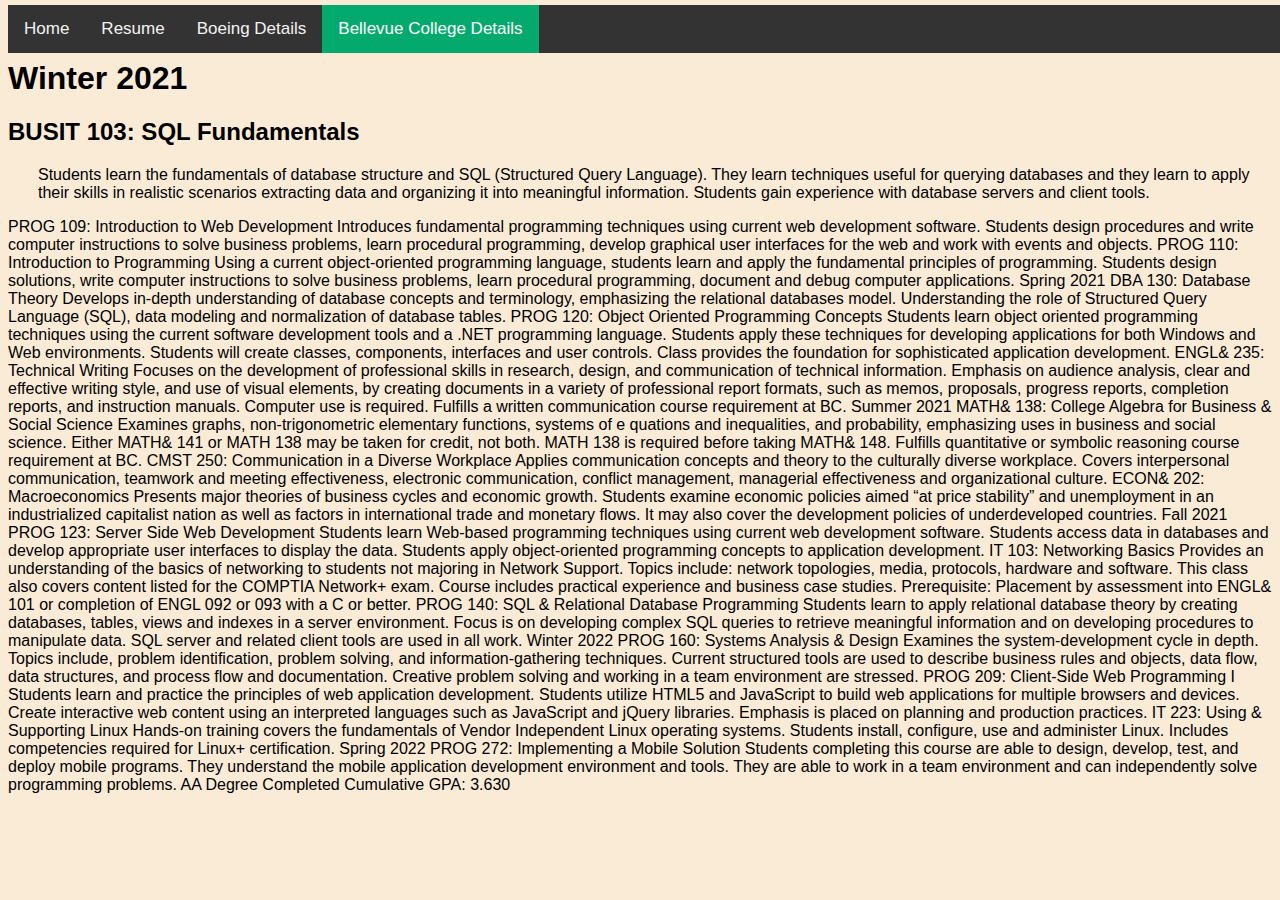
==== bellevue_college_details.html @ 916b845d "First working draft version" ====
<html>
<head>
   <link rel="stylesheet" type="text/css" href="css/site.css">
   <title>James Buck - Resume</title>
</head>
<body>

<div class="topnav">
  <a href="index.html">Home</a>
  <a href="resume.html">Resume</a>
  <a href="boeing_details.html">Boeing Details</a>
  <a class="active" href="bellevue_college_details.html">Bellevue College Details</a>
</div>

<div class="main">

<h1>Winter 2021</h1>
<h2>BUSIT 103: SQL Fundamentals</h2>
<p class="shifted">
Students learn the fundamentals of database structure and SQL (Structured Query Language). They learn techniques useful for querying databases and they learn to apply their skills in realistic scenarios extracting data and organizing it into meaningful information. Students gain experience with database servers and client tools.
</p>

PROG 109: Introduction to Web Development

Introduces fundamental programming techniques using current web development software. Students design procedures and write computer instructions to solve business problems, learn procedural programming, develop graphical user interfaces for the web and work with events and objects.

PROG 110: Introduction to Programming

Using a current object-oriented programming language, students learn and apply the fundamental principles of programming. Students design solutions, write computer instructions to solve business problems, learn procedural programming, document and debug computer applications.

Spring 2021
DBA 130: Database Theory

Develops in-depth understanding of database concepts and terminology, emphasizing the relational databases model. Understanding the role of Structured Query Language (SQL), data modeling and normalization of database tables.

PROG 120: Object Oriented Programming Concepts

Students learn object oriented programming techniques using the current software development tools and a .NET programming language. Students apply these techniques for developing applications for both Windows and Web environments. Students will create classes, components, interfaces and user controls. Class provides the foundation for sophisticated application development.

ENGL& 235: Technical Writing

Focuses on the development of professional skills in research, design, and communication of technical information. Emphasis on audience analysis, clear and effective writing style, and use of visual elements, by creating documents in a variety of professional report formats, such as memos, proposals, progress reports, completion reports, and instruction manuals. Computer use is required. Fulfills a written communication course requirement at BC.

Summer 2021
MATH& 138: College Algebra for Business & Social Science

Examines graphs, non-trigonometric elementary functions, systems of e quations and inequalities, and probability, emphasizing uses in business and social science. Either MATH& 141 or MATH 138 may be taken for credit, not both. MATH 138 is required before taking MATH& 148. Fulfills quantitative or symbolic reasoning course requirement at BC.

CMST 250: Communication in a Diverse Workplace

Applies communication concepts and theory to the culturally diverse workplace. Covers interpersonal communication, teamwork and meeting effectiveness, electronic communication, conflict management, managerial effectiveness and organizational culture.

ECON& 202: Macroeconomics

Presents major theories of business cycles and economic growth. Students examine economic policies aimed “at price stability” and unemployment in an industrialized capitalist nation as well as factors in international trade and monetary flows. It may also cover the development policies of underdeveloped countries.

Fall 2021
PROG 123: Server Side Web Development

Students learn Web-based programming techniques using current web development software. Students access data in databases and develop appropriate user interfaces to display the data. Students apply object-oriented programming concepts to application development.

IT 103: Networking Basics

Provides an understanding of the basics of networking to students not majoring in Network Support. Topics include: network topologies, media, protocols, hardware and software. This class also covers content listed for the COMPTIA Network+ exam. Course includes practical experience and business case studies. Prerequisite: Placement by assessment into ENGL& 101 or completion of ENGL 092 or 093 with a C or better.

PROG 140: SQL & Relational Database Programming

Students learn to apply relational database theory by creating databases, tables, views and indexes in a server environment. Focus is on developing complex SQL queries to retrieve meaningful information and on developing procedures to manipulate data. SQL server and related client tools are used in all work.

Winter 2022
PROG 160: Systems Analysis & Design

Examines the system-development cycle in depth. Topics include, problem identification, problem solving, and information-gathering techniques. Current structured tools are used to describe business rules and objects, data flow, data structures, and process flow and documentation. Creative problem solving and working in a team environment are stressed.

PROG 209: Client-Side Web Programming I

Students learn and practice the principles of web application development. Students utilize HTML5 and JavaScript to build web applications for multiple browsers and devices. Create interactive web content using an interpreted languages such as JavaScript and jQuery libraries. Emphasis is placed on planning and production practices.

IT 223: Using & Supporting Linux

Hands-on training covers the fundamentals of Vendor Independent Linux operating systems. Students install, configure, use and administer Linux. Includes competencies required for Linux+ certification.

Spring 2022
PROG 272: Implementing a Mobile Solution

Students completing this course are able to design, develop, test, and deploy mobile programs. They understand the mobile application development environment and tools. They are able to work in a team environment and can independently solve programming problems.

AA Degree Completed
Cumulative GPA: 3.630
</div>

</body>
</html>
---- css/site.css ----
body {
   background-color: antiquewhite;
   background-repeat: repeat;
   font-family: Verdana, Geneva, Tahoma, sans-serif;
}

p.shifted {
   margin-left: 30px;
}


/* Add a black background color to the top navigation */
.topnav {
   background-color: #333;
   overflow: hidden;
   position: fixed; /* Set the navbar to fixed position */
   top: 5; /* Position the navbar at the top of the page */
   width: 100%; /* Full width */
}

/* Style the links inside the navigation bar */
.topnav a {
   float: left;
   display: block;
   color: #f2f2f2;
   text-align: center;
   padding: 14px 16px;
   text-decoration: none;
   font-size: 17px;
}

/* Change the color of links on hover */
.topnav a:hover {
   background-color: #ddd;
   color: black;
}

/* Add a color to the active/current link */
.topnav a.active {
   background-color: #04AA6D;
   color: white;
}

/* Main content */
.main {
   margin-top: 60px; /* Add a top margin to avoid content overlay */
}
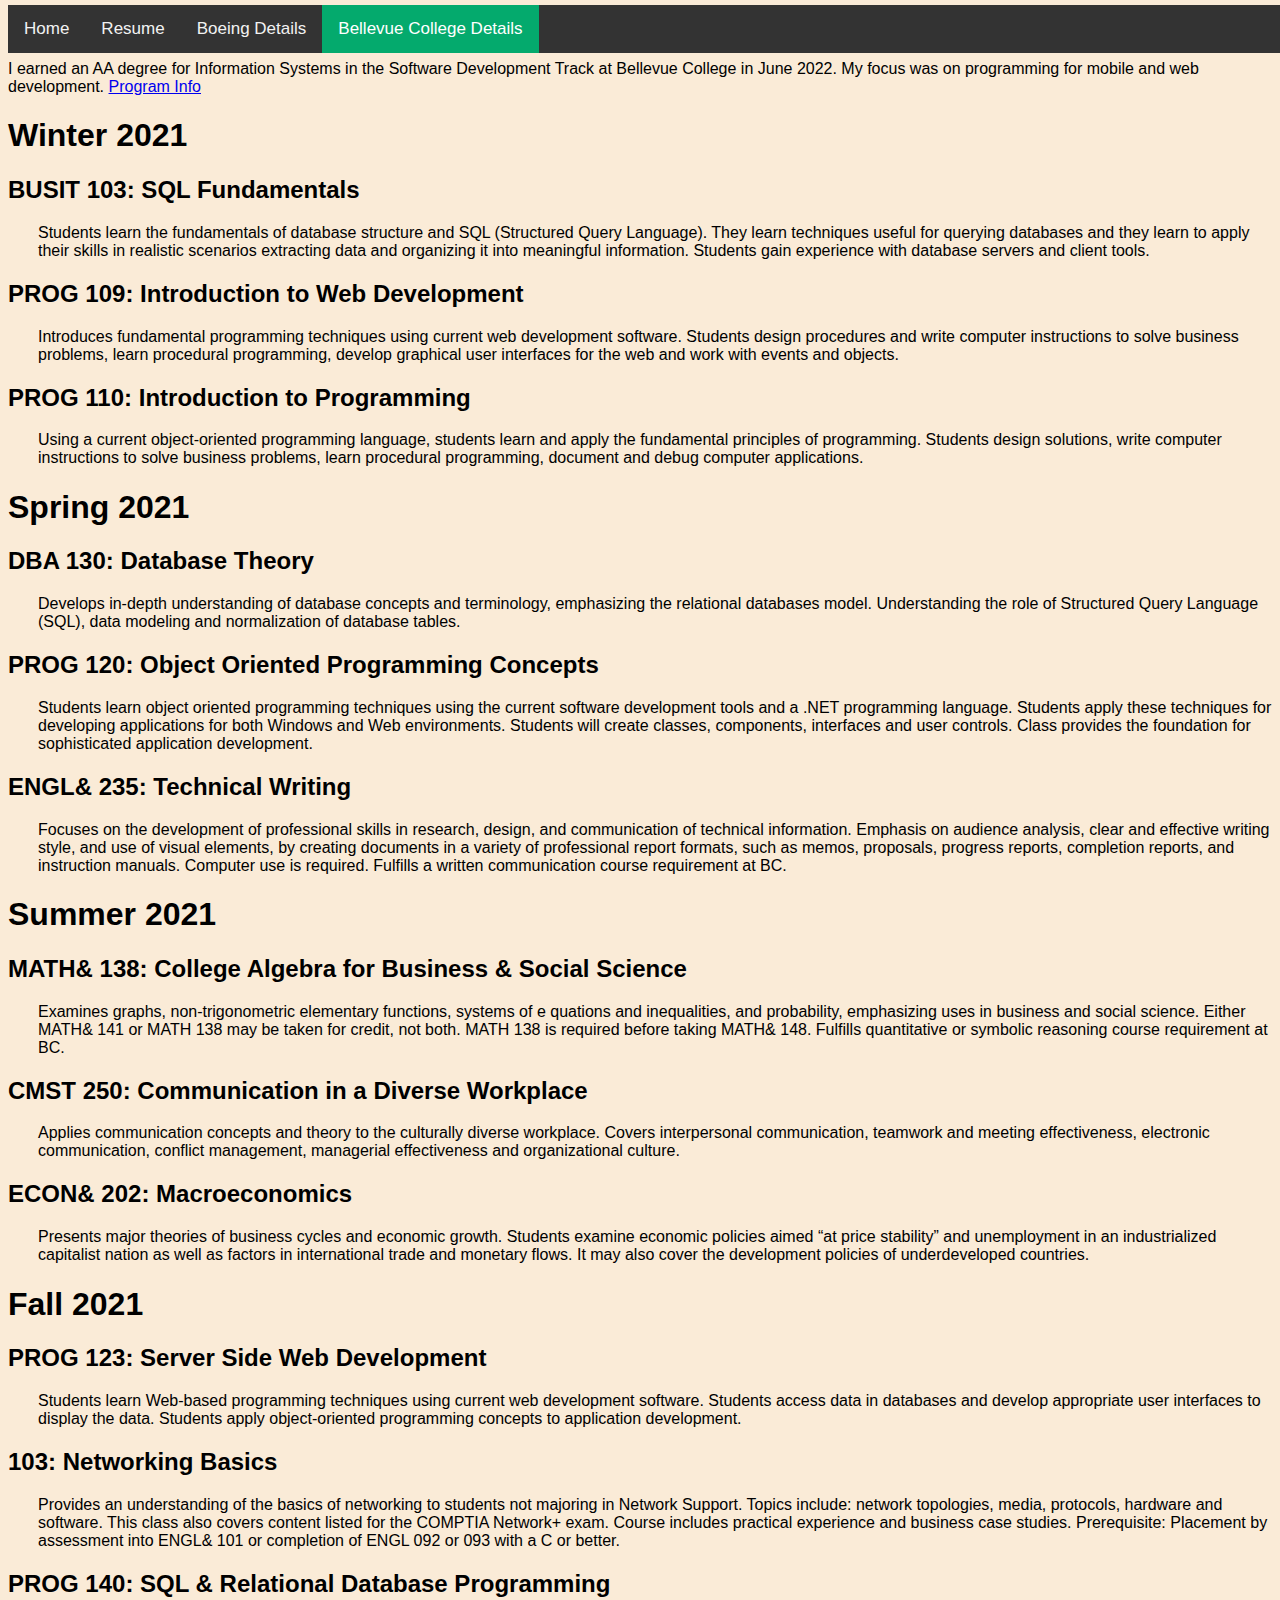
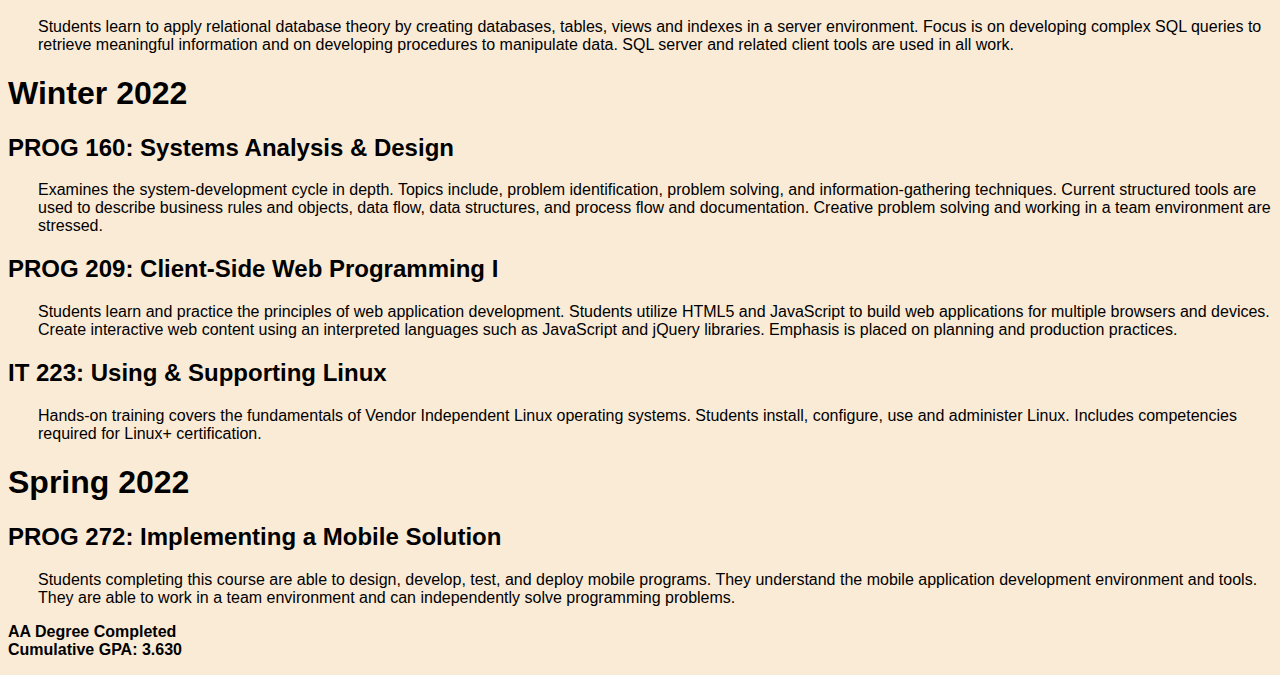
==== commit a7eaab25: "Revision 2: More or final content for now." ====
--- a/bellevue_college_details.html
+++ b/bellevue_college_details.html
@@ -14,79 +14,107 @@
 
 <div class="main">
 
+<p>
+I earned an AA degree for Information Systems in the Software Development Track at Bellevue College in June 2022.  My focus was on programming for mobile and web development.
+<a href="https://catalog.bellevuecollege.edu/preview_program.php?catoid=7&poid=1637&returnto=292" target="_blank">Program Info</a>
+</p>
+
 <h1>Winter 2021</h1>
 <h2>BUSIT 103: SQL Fundamentals</h2>
 <p class="shifted">
 Students learn the fundamentals of database structure and SQL (Structured Query Language). They learn techniques useful for querying databases and they learn to apply their skills in realistic scenarios extracting data and organizing it into meaningful information. Students gain experience with database servers and client tools.
 </p>
 
-PROG 109: Introduction to Web Development
+<h2>PROG 109: Introduction to Web Development</h2>
+<p class="shifted">
+Introduces fundamental programming techniques using current web development software. Students design procedures and write computer instructions to solve business problems, learn procedural programming, develop graphical user interfaces for the web and work with events and objects.
+</p>
 
-Introduces fundamental programming techniques using current web development software. Students design procedures and write computer instructions to solve business problems, learn procedural programming, develop graphical user interfaces for the web and work with events and objects.
+<h2>PROG 110: Introduction to Programming</h2>
+<p class="shifted">
+Using a current object-oriented programming language, students learn and apply the fundamental principles of programming. Students design solutions, write computer instructions to solve business problems, learn procedural programming, document and debug computer applications.
+</p>
 
-PROG 110: Introduction to Programming
+<h1>Spring 2021</h1>
 
-Using a current object-oriented programming language, students learn and apply the fundamental principles of programming. Students design solutions, write computer instructions to solve business problems, learn procedural programming, document and debug computer applications.
+<h2>DBA 130: Database Theory</h2>
+<p class="shifted">
+Develops in-depth understanding of database concepts and terminology, emphasizing the relational databases model. Understanding the role of Structured Query Language (SQL), data modeling and normalization of database tables.
+</p>
 
-Spring 2021
-DBA 130: Database Theory
+<h2>PROG 120: Object Oriented Programming Concepts</h2>
+<p class="shifted">
+Students learn object oriented programming techniques using the current software development tools and a .NET programming language. Students apply these techniques for developing applications for both Windows and Web environments. Students will create classes, components, interfaces and user controls. Class provides the foundation for sophisticated application development.
+</p>
 
-Develops in-depth understanding of database concepts and terminology, emphasizing the relational databases model. Understanding the role of Structured Query Language (SQL), data modeling and normalization of database tables.
+<h2>ENGL& 235: Technical Writing</h2>
+<p class="shifted">
+Focuses on the development of professional skills in research, design, and communication of technical information. Emphasis on audience analysis, clear and effective writing style, and use of visual elements, by creating documents in a variety of professional report formats, such as memos, proposals, progress reports, completion reports, and instruction manuals. Computer use is required. Fulfills a written communication course requirement at BC.
+</p>
 
-PROG 120: Object Oriented Programming Concepts
+<h1>Summer 2021</h1>
 
-Students learn object oriented programming techniques using the current software development tools and a .NET programming language. Students apply these techniques for developing applications for both Windows and Web environments. Students will create classes, components, interfaces and user controls. Class provides the foundation for sophisticated application development.
+<h2>MATH& 138: College Algebra for Business & Social Science</h2>
+<p class="shifted">
+Examines graphs, non-trigonometric elementary functions, systems of e quations and inequalities, and probability, emphasizing uses in business and social science. Either MATH& 141 or MATH 138 may be taken for credit, not both. MATH 138 is required before taking MATH& 148. Fulfills quantitative or symbolic reasoning course requirement at BC.
+</p>
 
-ENGL& 235: Technical Writing
+<h2>CMST 250: Communication in a Diverse Workplace</h2>
+<p class="shifted">
+Applies communication concepts and theory to the culturally diverse workplace. Covers interpersonal communication, teamwork and meeting effectiveness, electronic communication, conflict management, managerial effectiveness and organizational culture.
+</p>
 
-Focuses on the development of professional skills in research, design, and communication of technical information. Emphasis on audience analysis, clear and effective writing style, and use of visual elements, by creating documents in a variety of professional report formats, such as memos, proposals, progress reports, completion reports, and instruction manuals. Computer use is required. Fulfills a written communication course requirement at BC.
+<h2>ECON& 202: Macroeconomics</h2>
+<p class="shifted">
+Presents major theories of business cycles and economic growth. Students examine economic policies aimed “at price stability” and unemployment in an industrialized capitalist nation as well as factors in international trade and monetary flows. It may also cover the development policies of underdeveloped countries.
+</p>
 
-Summer 2021
-MATH& 138: College Algebra for Business & Social Science
+<h1>Fall 2021</h1>
 
-Examines graphs, non-trigonometric elementary functions, systems of e quations and inequalities, and probability, emphasizing uses in business and social science. Either MATH& 141 or MATH 138 may be taken for credit, not both. MATH 138 is required before taking MATH& 148. Fulfills quantitative or symbolic reasoning course requirement at BC.
+<h2>PROG 123: Server Side Web Development</h2>
+<p class="shifted">
+Students learn Web-based programming techniques using current web development software. Students access data in databases and develop appropriate user interfaces to display the data. Students apply object-oriented programming concepts to application development.
+</p>
 
-CMST 250: Communication in a Diverse Workplace
+<h2>103: Networking Basics</h2>
+<p class="shifted">
+Provides an understanding of the basics of networking to students not majoring in Network Support. Topics include: network topologies, media, protocols, hardware and software. This class also covers content listed for the COMPTIA Network+ exam. Course includes practical experience and business case studies. Prerequisite: Placement by assessment into ENGL& 101 or completion of ENGL 092 or 093 with a C or better.
+</p>
 
-Applies communication concepts and theory to the culturally diverse workplace. Covers interpersonal communication, teamwork and meeting effectiveness, electronic communication, conflict management, managerial effectiveness and organizational culture.
+<h2>PROG 140: SQL & Relational Database Programming</h2>
+<p class="shifted">
+Students learn to apply relational database theory by creating databases, tables, views and indexes in a server environment. Focus is on developing complex SQL queries to retrieve meaningful information and on developing procedures to manipulate data. SQL server and related client tools are used in all work.
+</p>
 
-ECON& 202: Macroeconomics
+<h1>Winter 2022</h1>
 
-Presents major theories of business cycles and economic growth. Students examine economic policies aimed “at price stability” and unemployment in an industrialized capitalist nation as well as factors in international trade and monetary flows. It may also cover the development policies of underdeveloped countries.
+<h2>PROG 160: Systems Analysis & Design</h2>
+<p class="shifted">
+Examines the system-development cycle in depth. Topics include, problem identification, problem solving, and information-gathering techniques. Current structured tools are used to describe business rules and objects, data flow, data structures, and process flow and documentation. Creative problem solving and working in a team environment are stressed.
+</p>
 
-Fall 2021
-PROG 123: Server Side Web Development
+<h2>PROG 209: Client-Side Web Programming I</h2>
+<p class="shifted">
+Students learn and practice the principles of web application development. Students utilize HTML5 and JavaScript to build web applications for multiple browsers and devices. Create interactive web content using an interpreted languages such as JavaScript and jQuery libraries. Emphasis is placed on planning and production practices.
+</p>
 
-Students learn Web-based programming techniques using current web development software. Students access data in databases and develop appropriate user interfaces to display the data. Students apply object-oriented programming concepts to application development.
+<h2>IT 223: Using & Supporting Linux</h2>
+<p class="shifted">
+Hands-on training covers the fundamentals of Vendor Independent Linux operating systems. Students install, configure, use and administer Linux. Includes competencies required for Linux+ certification.
+</p>
 
-IT 103: Networking Basics
+<h1>Spring 2022</h1>
 
-Provides an understanding of the basics of networking to students not majoring in Network Support. Topics include: network topologies, media, protocols, hardware and software. This class also covers content listed for the COMPTIA Network+ exam. Course includes practical experience and business case studies. Prerequisite: Placement by assessment into ENGL& 101 or completion of ENGL 092 or 093 with a C or better.
+<h2>PROG 272: Implementing a Mobile Solution</h2>
+<p class="shifted">
+Students completing this course are able to design, develop, test, and deploy mobile programs. They understand the mobile application development environment and tools. They are able to work in a team environment and can independently solve programming problems.
+</p>
 
-PROG 140: SQL & Relational Database Programming
+<p><b>
+AA Degree Completed<br>
+Cumulative GPA: 3.630
+</b></p>
 
-Students learn to apply relational database theory by creating databases, tables, views and indexes in a server environment. Focus is on developing complex SQL queries to retrieve meaningful information and on developing procedures to manipulate data. SQL server and related client tools are used in all work.
-
-Winter 2022
-PROG 160: Systems Analysis & Design
-
-Examines the system-development cycle in depth. Topics include, problem identification, problem solving, and information-gathering techniques. Current structured tools are used to describe business rules and objects, data flow, data structures, and process flow and documentation. Creative problem solving and working in a team environment are stressed.
-
-PROG 209: Client-Side Web Programming I
-
-Students learn and practice the principles of web application development. Students utilize HTML5 and JavaScript to build web applications for multiple browsers and devices. Create interactive web content using an interpreted languages such as JavaScript and jQuery libraries. Emphasis is placed on planning and production practices.
-
-IT 223: Using & Supporting Linux
-
-Hands-on training covers the fundamentals of Vendor Independent Linux operating systems. Students install, configure, use and administer Linux. Includes competencies required for Linux+ certification.
-
-Spring 2022
-PROG 272: Implementing a Mobile Solution
-
-Students completing this course are able to design, develop, test, and deploy mobile programs. They understand the mobile application development environment and tools. They are able to work in a team environment and can independently solve programming problems.
-
-AA Degree Completed
-Cumulative GPA: 3.630
 </div>
 
 </body>
--- a/css/site.css
+++ b/css/site.css
@@ -8,6 +8,13 @@
    margin-left: 30px;
 }
 
+p.mybanner {
+   color: purple;
+   text-align: center;
+   text-decoration:solid;
+   font-size: x-large;
+   text-shadow: 0 0 3px #ff0000, 0 0 5px #0000ff;
+}
 
 /* Add a black background color to the top navigation */
 .topnav {
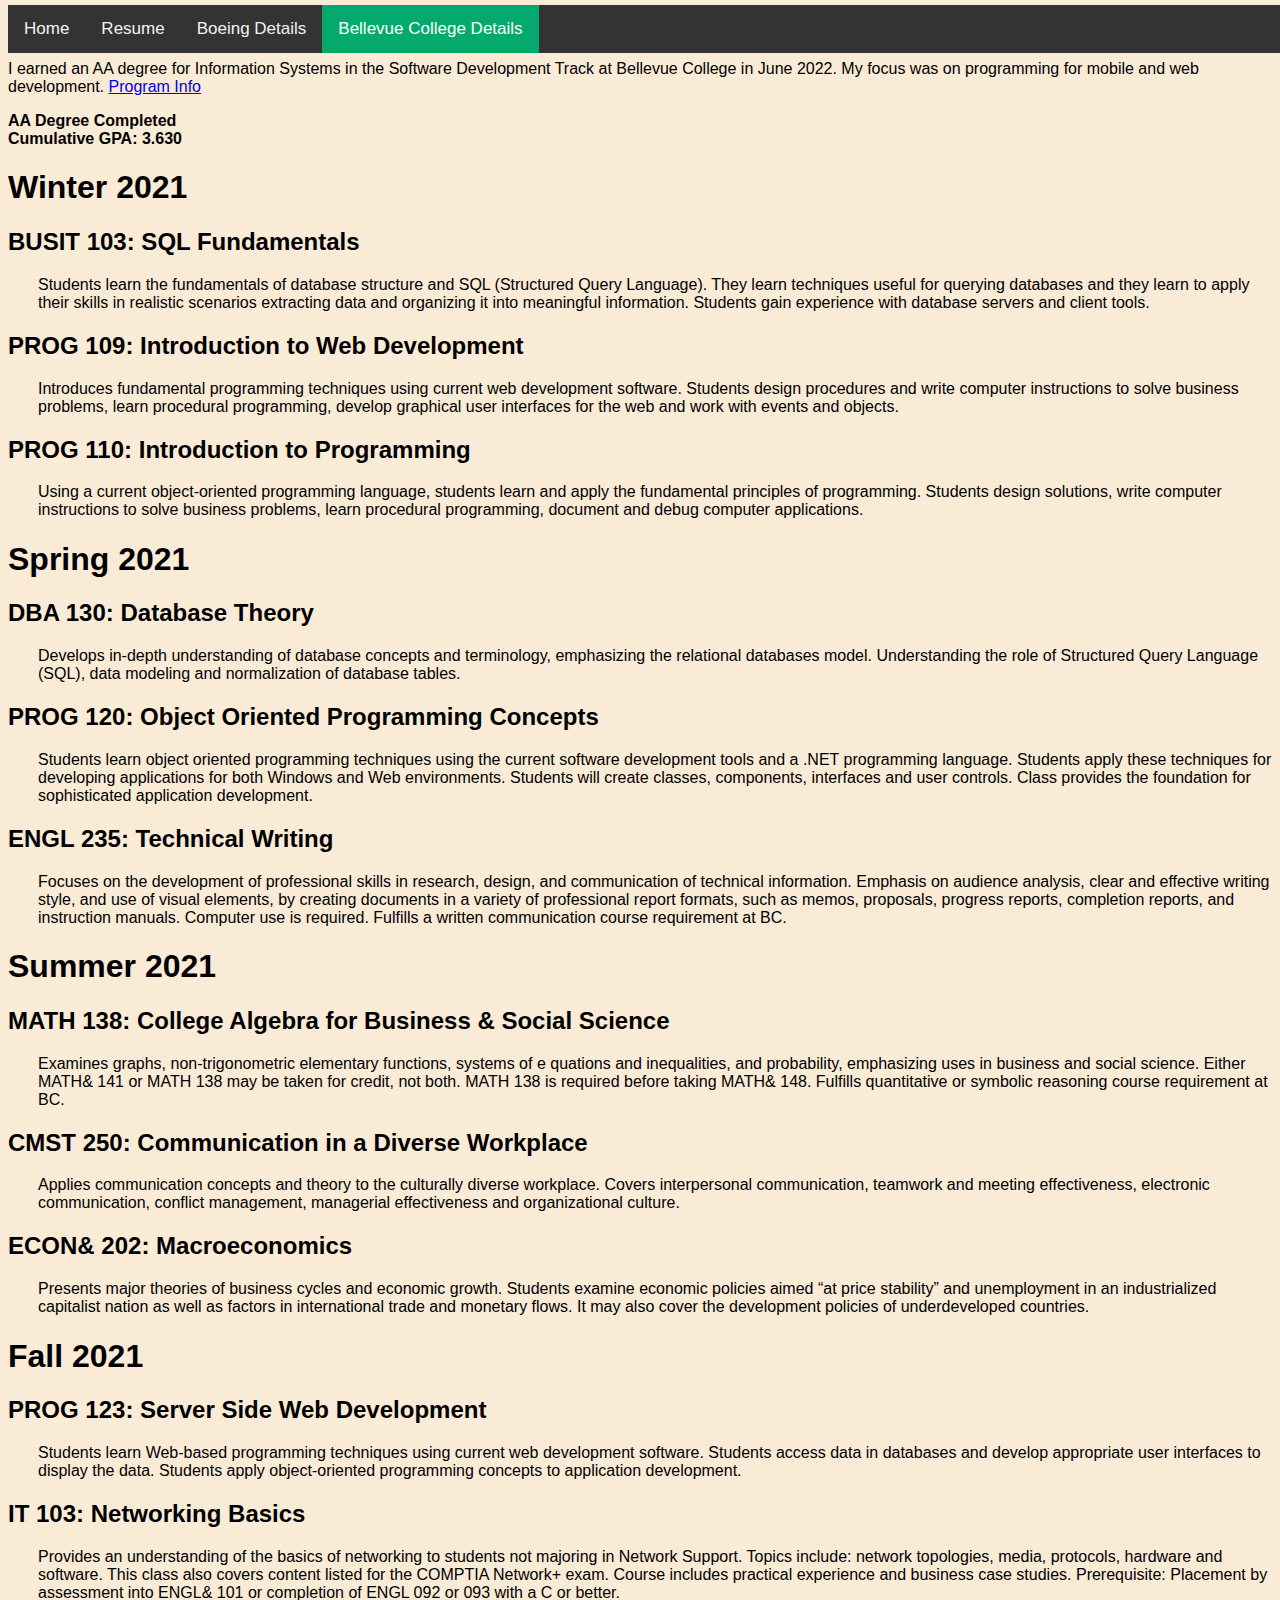
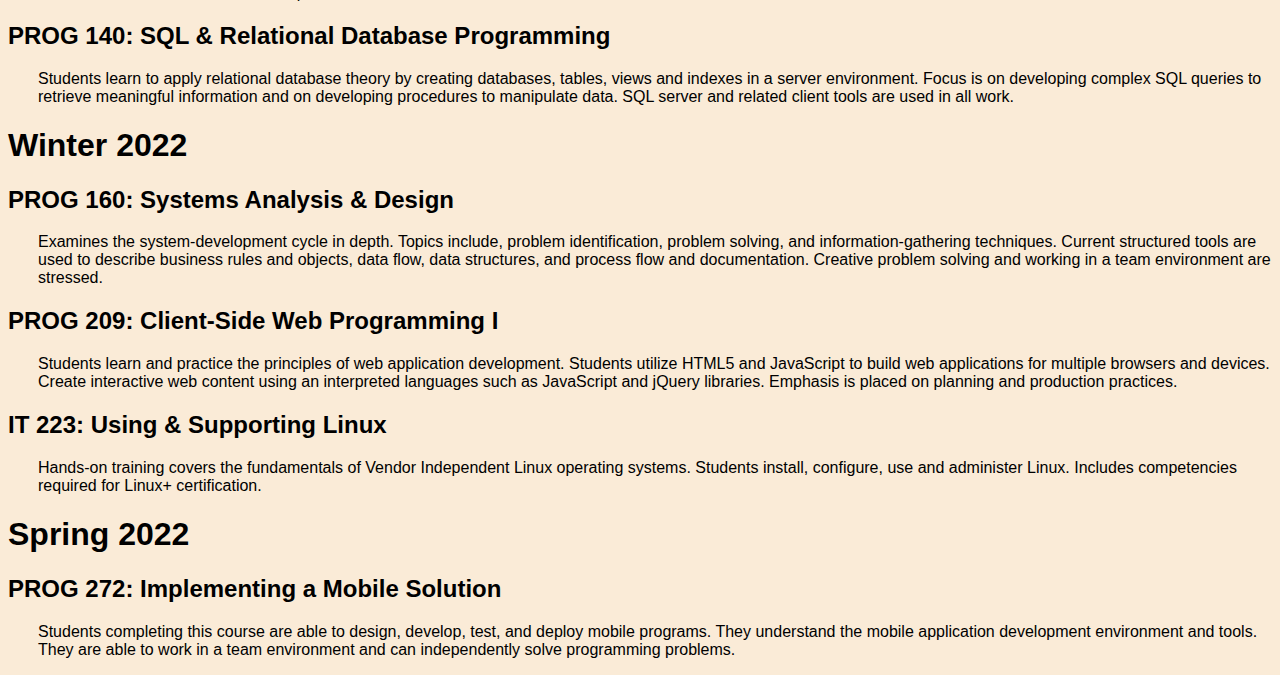
==== commit 1efae010: "Corrected texts" ====
--- a/bellevue_college_details.html
+++ b/bellevue_college_details.html
@@ -2,6 +2,7 @@
 <head>
    <link rel="stylesheet" type="text/css" href="css/site.css">
    <title>James Buck - Resume</title>
+   <meta name="viewport" content="width=device-width, initial-scale=1">
 </head>
 <body>
 
@@ -18,6 +19,11 @@
 I earned an AA degree for Information Systems in the Software Development Track at Bellevue College in June 2022.  My focus was on programming for mobile and web development.
 <a href="https://catalog.bellevuecollege.edu/preview_program.php?catoid=7&poid=1637&returnto=292" target="_blank">Program Info</a>
 </p>
+
+<p><b>
+AA Degree Completed<br>
+Cumulative GPA: 3.630
+</b></p>
 
 <h1>Winter 2021</h1>
 <h2>BUSIT 103: SQL Fundamentals</h2>
@@ -47,14 +53,14 @@
 Students learn object oriented programming techniques using the current software development tools and a .NET programming language. Students apply these techniques for developing applications for both Windows and Web environments. Students will create classes, components, interfaces and user controls. Class provides the foundation for sophisticated application development.
 </p>
 
-<h2>ENGL& 235: Technical Writing</h2>
+<h2>ENGL 235: Technical Writing</h2>
 <p class="shifted">
 Focuses on the development of professional skills in research, design, and communication of technical information. Emphasis on audience analysis, clear and effective writing style, and use of visual elements, by creating documents in a variety of professional report formats, such as memos, proposals, progress reports, completion reports, and instruction manuals. Computer use is required. Fulfills a written communication course requirement at BC.
 </p>
 
 <h1>Summer 2021</h1>
 
-<h2>MATH& 138: College Algebra for Business & Social Science</h2>
+<h2>MATH 138: College Algebra for Business & Social Science</h2>
 <p class="shifted">
 Examines graphs, non-trigonometric elementary functions, systems of e quations and inequalities, and probability, emphasizing uses in business and social science. Either MATH& 141 or MATH 138 may be taken for credit, not both. MATH 138 is required before taking MATH& 148. Fulfills quantitative or symbolic reasoning course requirement at BC.
 </p>
@@ -76,7 +82,7 @@
 Students learn Web-based programming techniques using current web development software. Students access data in databases and develop appropriate user interfaces to display the data. Students apply object-oriented programming concepts to application development.
 </p>
 
-<h2>103: Networking Basics</h2>
+<h2>IT 103: Networking Basics</h2>
 <p class="shifted">
 Provides an understanding of the basics of networking to students not majoring in Network Support. Topics include: network topologies, media, protocols, hardware and software. This class also covers content listed for the COMPTIA Network+ exam. Course includes practical experience and business case studies. Prerequisite: Placement by assessment into ENGL& 101 or completion of ENGL 092 or 093 with a C or better.
 </p>
@@ -110,11 +116,6 @@
 Students completing this course are able to design, develop, test, and deploy mobile programs. They understand the mobile application development environment and tools. They are able to work in a team environment and can independently solve programming problems.
 </p>
 
-<p><b>
-AA Degree Completed<br>
-Cumulative GPA: 3.630
-</b></p>
-
 </div>
 
 </body>
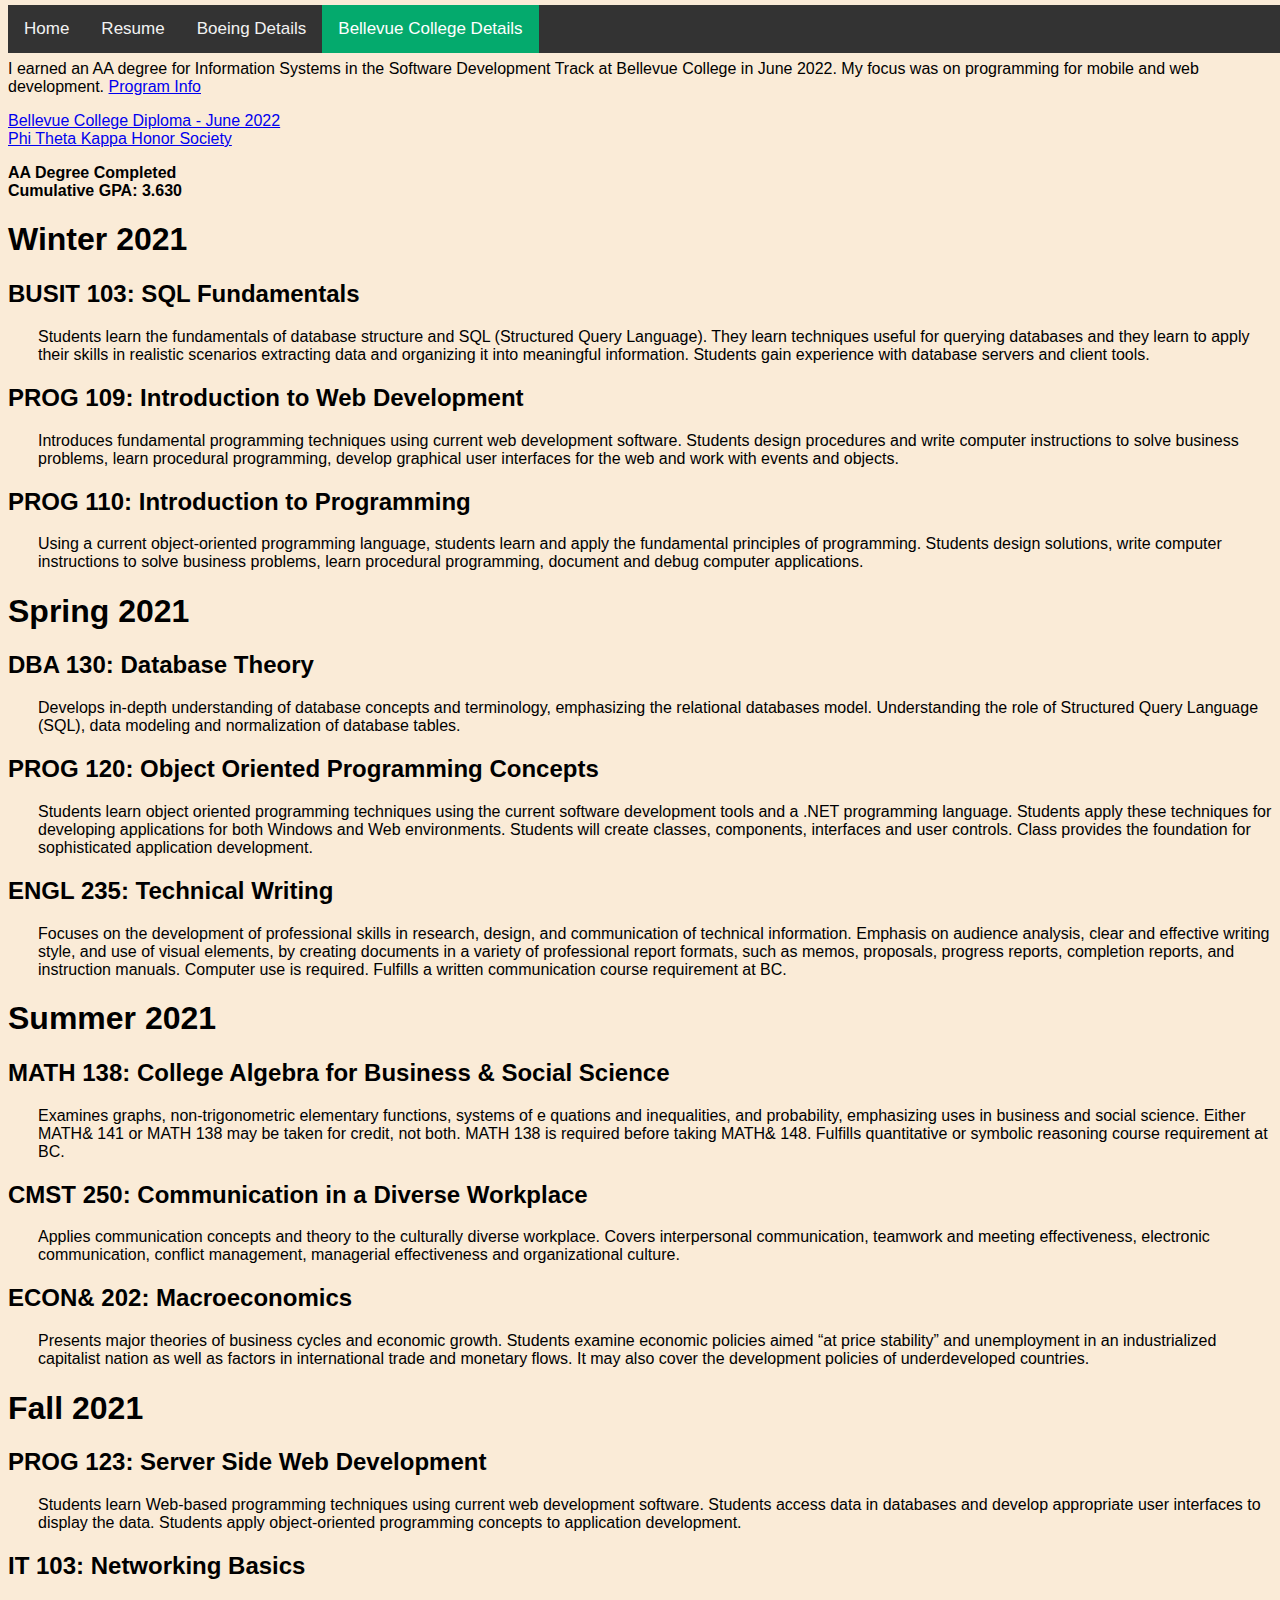
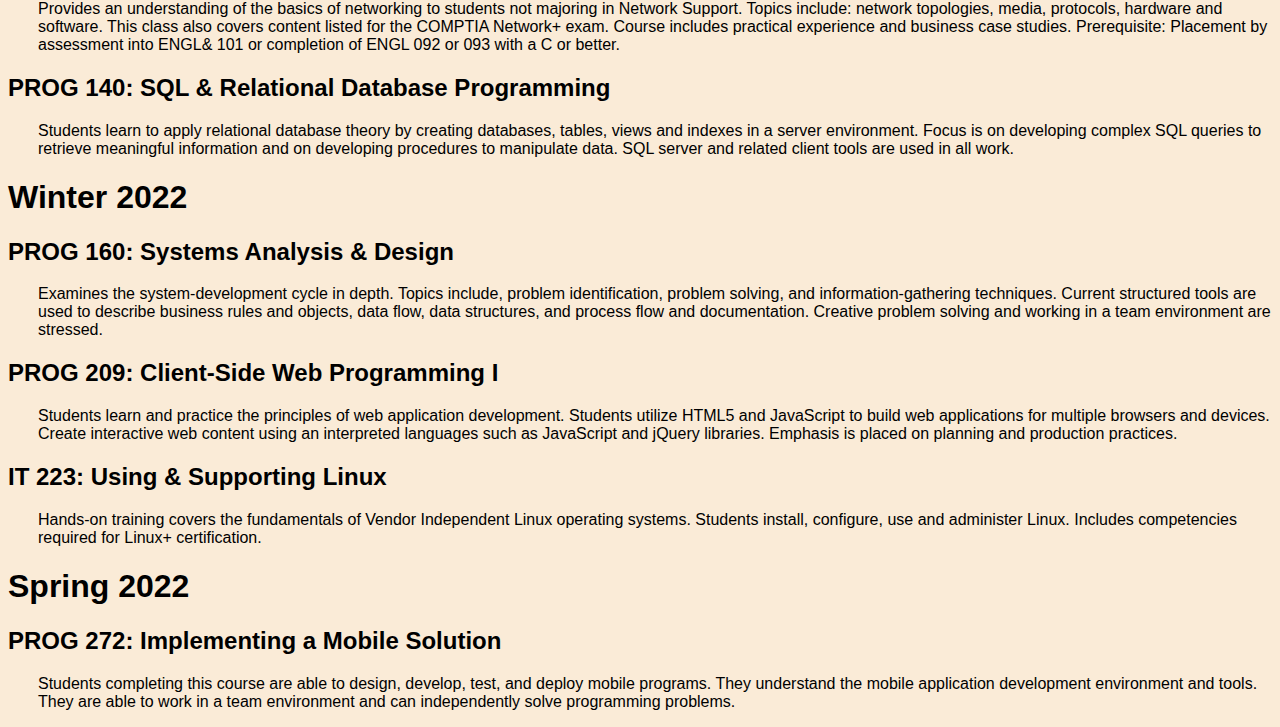
==== commit 86ba7fc8: "Updated with BC diploma and honor society" ====
--- a/bellevue_college_details.html
+++ b/bellevue_college_details.html
@@ -18,6 +18,11 @@
 <p>
 I earned an AA degree for Information Systems in the Software Development Track at Bellevue College in June 2022.  My focus was on programming for mobile and web development.
 <a href="https://catalog.bellevuecollege.edu/preview_program.php?catoid=7&poid=1637&returnto=292" target="_blank">Program Info</a>
+</p>
+
+<p>
+<a href="pdf/Bellevue_College_Diploma_2022.pdf" target="_blank">Bellevue College Diploma - June 2022</a><br>
+<a href="pdf/Phi_Theta_Kappa_Honor_Society.pdf" target="_blank">Phi Theta Kappa Honor Society</a>
 </p>
 
 <p><b>
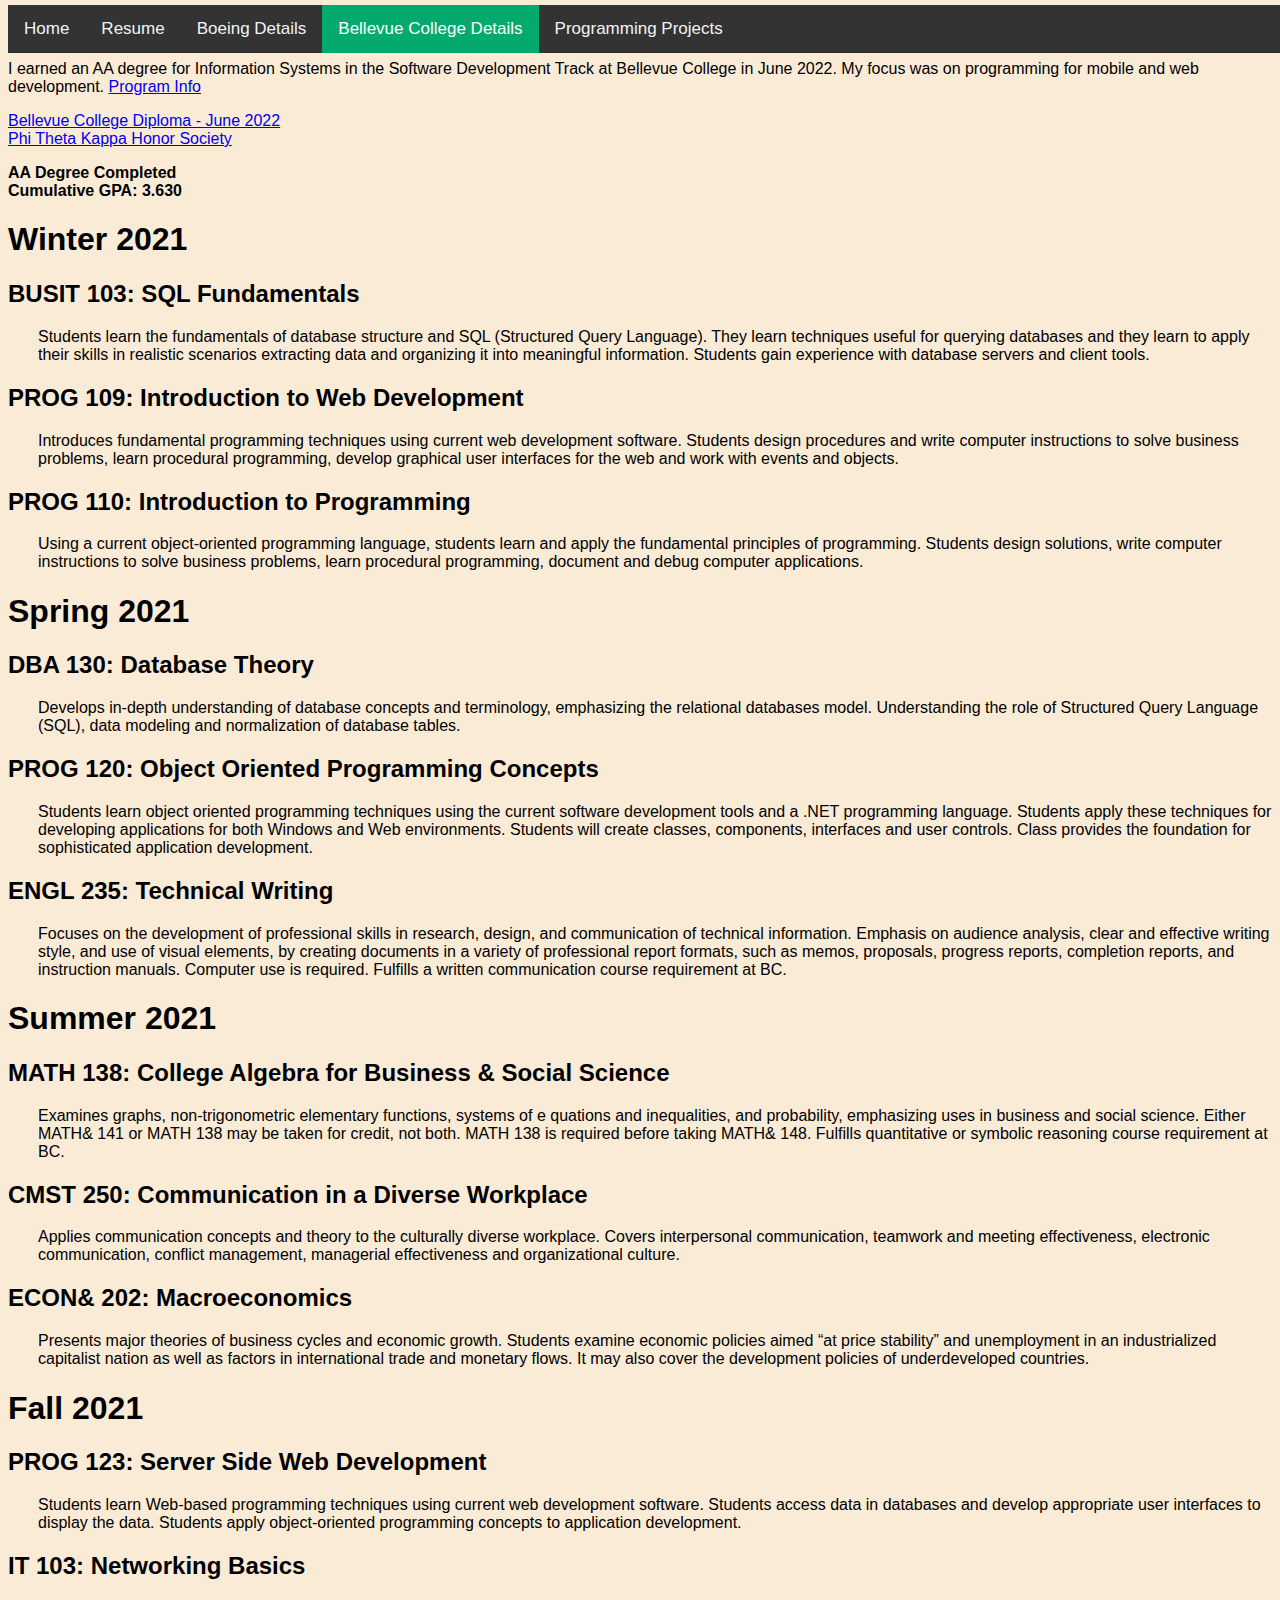
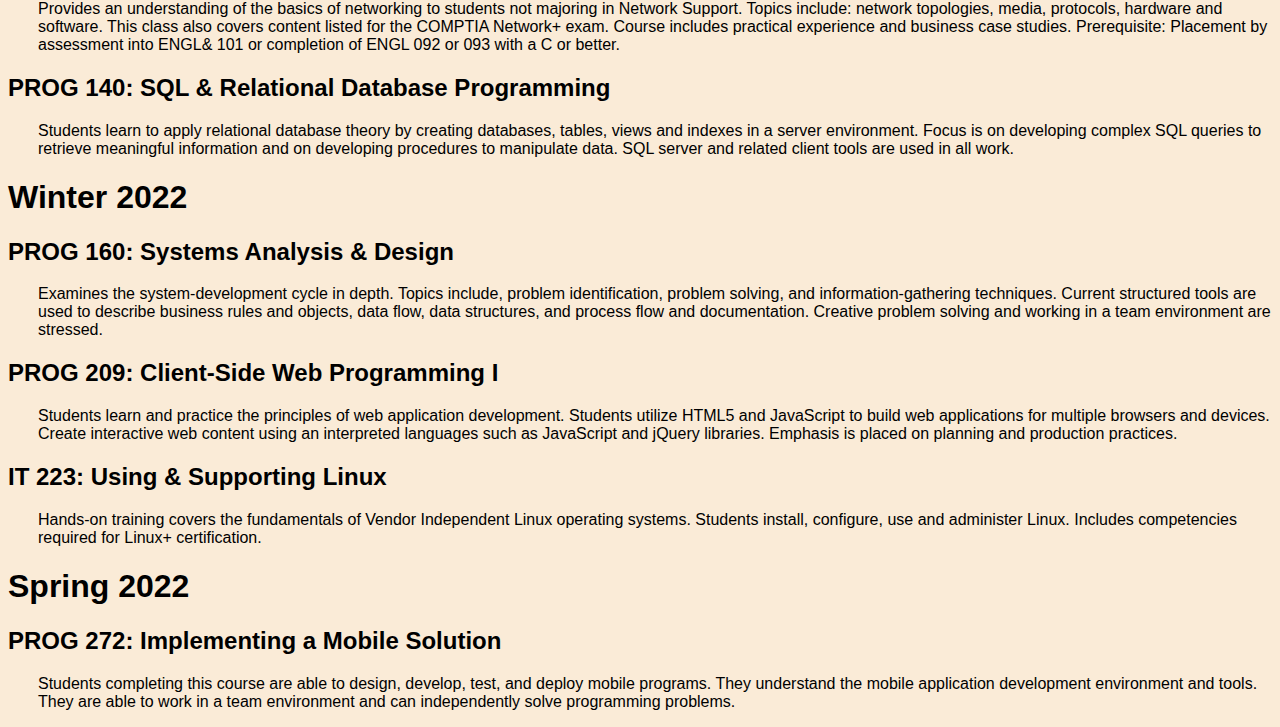
==== commit dd4aeb6d: "Added GitHub project Electricity" ====
--- a/bellevue_college_details.html
+++ b/bellevue_college_details.html
@@ -11,6 +11,7 @@
   <a href="resume.html">Resume</a>
   <a href="boeing_details.html">Boeing Details</a>
   <a class="active" href="bellevue_college_details.html">Bellevue College Details</a>
+  <a href="projects.html">Programming Projects</a>
 </div>
 
 <div class="main">
